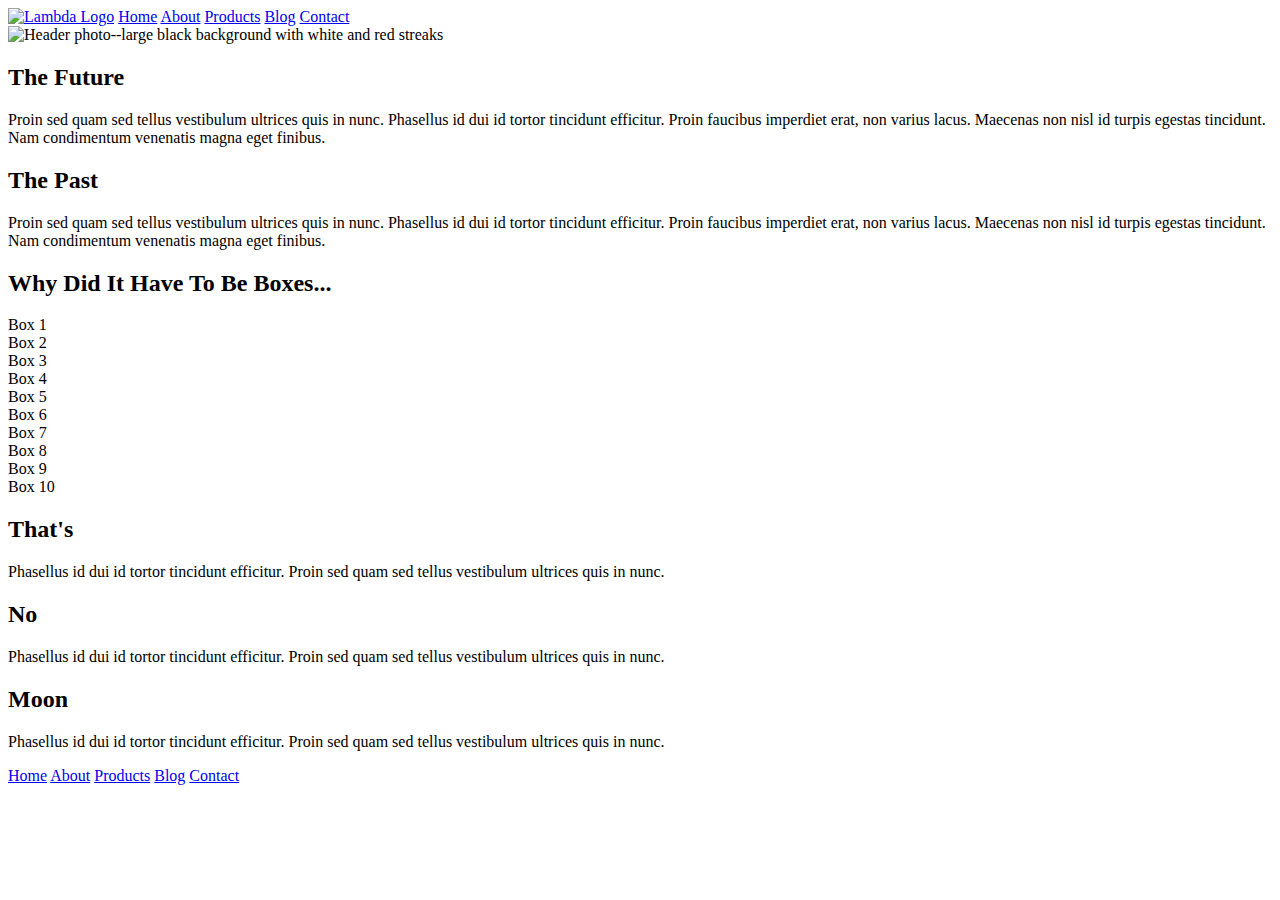
==== index.html @ 79fa1689 "added header links and logo on both html" ====
<!doctype html>

<html lang="en">
<head>
  <meta charset="utf-8">

  <title>Sprint Challenge - Home</title>

  <link href="https://fonts.googleapis.com/css?family=Roboto|Rubik" rel="stylesheet">
  <link rel="stylesheet" href="css/index.css">

</head>

<body>

    <div class="container">
        <section class="home-bar">
            <a href="#"><img src="img/lambda-black.png" alt="Lambda Logo"></a>
            <a href="index.html">Home</a>
            <a href="about.html">About</a>
            <a href="#">Products</a>
            <a href="#">Blog</a>
            <a href="#">Contact</a>
        </section>
        <div class="home-image"><img src="img/jumbo.jpg" alt="Header photo--large black background with white and red streaks"></div>
        <section class="top-content">
            <div class="text-container">
                <h2>The Future</h2>
                <p>Proin sed quam sed tellus vestibulum ultrices quis in nunc. Phasellus id dui id tortor tincidunt efficitur. Proin faucibus imperdiet erat, non varius lacus. Maecenas non nisl id turpis egestas tincidunt. Nam condimentum venenatis magna eget finibus.</p>
            </div>
            <div class="text-container">
                <h2>The Past</h2>
                <p>Proin sed quam sed tellus vestibulum ultrices quis in nunc. Phasellus id dui id tortor tincidunt efficitur. Proin faucibus imperdiet erat, non varius lacus. Maecenas non nisl id turpis egestas tincidunt. Nam condimentum venenatis magna eget finibus.</p>
            </div>
        </section>
        
        <section class="middle-content">
        
            <h2>Why Did It Have To Be Boxes...</h2>
            
            <div class="boxes">
                <div class="box">Box 1</div>
                <div class="box">Box 2</div>
                <div class="box">Box 3</div>
                <div class="box">Box 4</div>
                <div class="box">Box 5</div>
                <div class="box">Box 6</div>
                <div class="box">Box 7</div>
                <div class="box">Box 8</div>
                <div class="box">Box 9</div>
                <div class="box">Box 10</div>
            </div>
        
        </section>

        <section class="bottom-content">

            <div class="text-container">
                <h2>That's</h2>
                <p>Phasellus id dui id tortor tincidunt efficitur. Proin sed quam sed tellus vestibulum ultrices quis in nunc.</p>
            </div>
            <div class="text-container">
                <h2>No</h2>
                <p>Phasellus id dui id tortor tincidunt efficitur. Proin sed quam sed tellus vestibulum ultrices quis in nunc.</p>
            </div>
            <div class="text-container">
                <h2>Moon</h2>
                <p>Phasellus id dui id tortor tincidunt efficitur. Proin sed quam sed tellus vestibulum ultrices quis in nunc.</p>
            </div>

        </section>
        
        <footer>
            <nav>
                <a href="#">Home</a>
                <a href="#">About</a>
                <a href="#">Products</a>
                <a href="#">Blog</a>
                <a href="#">Contact</a>
            </nav>
        </footer>
    </div><!-- container -->        
</body>
</html>
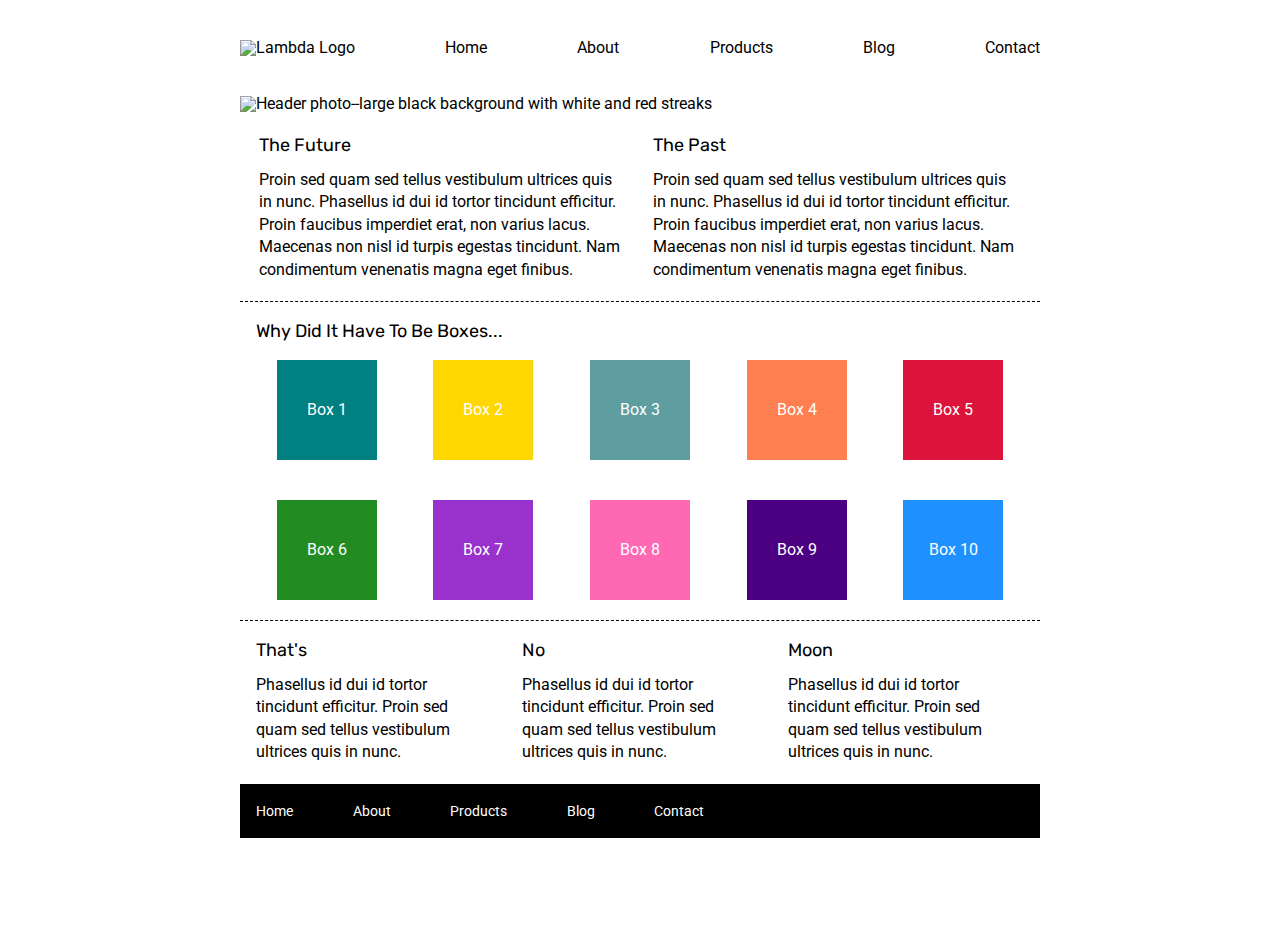
==== commit 7af371d1: "finished Home page html and Css--YESS" ====
--- a/index.html
+++ b/index.html
@@ -14,15 +14,17 @@
 <body>
 
     <div class="container">
-        <section class="home-bar">
-            <a href="#"><img src="img/lambda-black.png" alt="Lambda Logo"></a>
+        <nav class="home-bar">
+            <img src="img/lambda-black.png" alt="Lambda Logo">
             <a href="index.html">Home</a>
             <a href="about.html">About</a>
             <a href="#">Products</a>
             <a href="#">Blog</a>
             <a href="#">Contact</a>
-        </section>
+        </nav>
+
         <div class="home-image"><img src="img/jumbo.jpg" alt="Header photo--large black background with white and red streaks"></div>
+       
         <section class="top-content">
             <div class="text-container">
                 <h2>The Future</h2>
@@ -39,16 +41,16 @@
             <h2>Why Did It Have To Be Boxes...</h2>
             
             <div class="boxes">
-                <div class="box">Box 1</div>
-                <div class="box">Box 2</div>
-                <div class="box">Box 3</div>
-                <div class="box">Box 4</div>
-                <div class="box">Box 5</div>
-                <div class="box">Box 6</div>
-                <div class="box">Box 7</div>
-                <div class="box">Box 8</div>
-                <div class="box">Box 9</div>
-                <div class="box">Box 10</div>
+                <div class="box one">Box 1</div>
+                <div class="box two">Box 2</div>
+                <div class="box three">Box 3</div>
+                <div class="box four">Box 4</div>
+                <div class="box five">Box 5</div>
+                <div class="box six">Box 6</div>
+                <div class="box seven">Box 7</div>
+                <div class="box eight">Box 8</div>
+                <div class="box nine">Box 9</div>
+                <div class="box ten">Box 10</div>
             </div>
         
         </section>
--- a/css/index.css
+++ b/css/index.css
@@ -0,0 +1,193 @@
+/* http://meyerweb.com/eric/tools/css/reset/ 
+   v2.0 | 20110126
+   License: none (public domain)
+*/
+
+html, body, div, span, applet, object, iframe,
+h1, h2, h3, h4, h5, h6, p, blockquote, pre,
+a, abbr, acronym, address, big, cite, code,
+del, dfn, em, img, ins, kbd, q, s, samp,
+small, strike, strong, sub, sup, tt, var,
+b, u, i, center,
+dl, dt, dd, ol, ul, li,
+fieldset, form, label, legend,
+table, caption, tbody, tfoot, thead, tr, th, td,
+article, aside, canvas, details, embed, 
+figure, figcaption, footer, header, hgroup, 
+menu, nav, output, ruby, section, summary,
+time, mark, audio, video {
+	margin: 0;
+	padding: 0;
+	border: 0;
+	font-size: 100%;
+	font: inherit;
+	vertical-align: baseline;
+}
+/* HTML5 display-role reset for older browsers */
+article, aside, details, figcaption, figure, 
+footer, header, hgroup, menu, nav, section {
+	display: block;
+}
+body {
+	line-height: 1;
+}
+ol, ul {
+	list-style: none;
+}
+blockquote, q {
+	quotes: none;
+}
+blockquote:before, blockquote:after,
+q:before, q:after {
+	content: '';
+	content: none;
+}
+table {
+	border-collapse: collapse;
+	border-spacing: 0;
+}
+
+* {
+    box-sizing: border-box;
+}
+
+html, body {
+    height: 100%;
+    font-family: 'Roboto', sans-serif;
+}
+
+h1, h2, h3, h4, h5 {
+    font-size: 18px;
+    margin-bottom: 15px;
+    font-family: 'Rubik', sans-serif;
+}
+
+p {
+    line-height: 1.4;
+}
+
+.container {
+    width: 800px;
+    margin: 0 auto;
+}
+
+.top-content {
+    display: flex;
+    flex-wrap: wrap;
+    justify-content: space-evenly;
+    margin-bottom: 20px;
+    border-bottom: 1px dashed black;
+}
+
+.top-content .text-container {
+    width: 48%;
+    padding: 0 1%;
+    padding-bottom: 20px;  
+}
+
+.middle-content {
+    margin-bottom: 20px;
+    border-bottom: 1px dashed black;
+}
+
+.middle-content h2 {
+    padding: 0 2%;
+    margin-bottom: 0;
+}
+
+.middle-content .boxes {
+    display: flex;
+    flex-wrap: wrap;
+    justify-content: space-evenly;
+}
+
+.middle-content .boxes .box {
+    width: 12.5%;
+    height: 100px;
+    background: black;
+    margin: 20px 2.5%;
+    color: white;
+    display: flex;
+    align-items: center;
+    justify-content: center;
+}
+
+.bottom-content {
+    display: flex;
+    margin: 0 2% 20px;
+    justify-content: space-around;
+}
+
+.bottom-content .text-container {
+    padding-right: 4%;
+}
+
+.bottom-content .text-container:last-child {
+    padding-right: 0;
+}
+
+footer {
+    width: 100%;
+    background: black;
+}
+
+footer nav {
+    width: 60%;
+    display: flex;
+    justify-content: space-between;
+    align-items: center;
+    padding: 20px 2%;
+    font-size: 14px;
+}
+
+footer nav a {
+    color: white;
+    text-decoration: none;
+}
+
+/*ADDING STYLING TO THE HEADER NAV LINKS*/
+
+.home-bar{
+    display: flex;
+    justify-content: space-between;
+    margin: 5% 0;
+}
+nav a{
+    display: flex;
+    align-items: flex-end;
+    text-decoration: none;
+    color: black;
+}
+.home-image{
+    margin-bottom: 3%;
+}
+.middle-content .boxes .one{
+    background-color: teal;
+}
+.middle-content .boxes .two{
+    background-color: gold;
+}
+.middle-content .boxes .three{
+    background-color: cadetblue;
+}
+.middle-content .boxes .four{
+    background-color: coral;
+}
+.middle-content .boxes .five{
+    background-color: crimson;
+}
+.middle-content .boxes .six{
+    background-color: forestgreen;
+}
+.middle-content .boxes .seven{
+    background-color: darkorchid;
+}
+.middle-content .boxes .eight{
+    background-color: hotpink;
+}
+.middle-content .boxes .nine{
+    background-color: indigo;
+}
+.middle-content .boxes .ten{
+    background-color: dodgerblue;
+}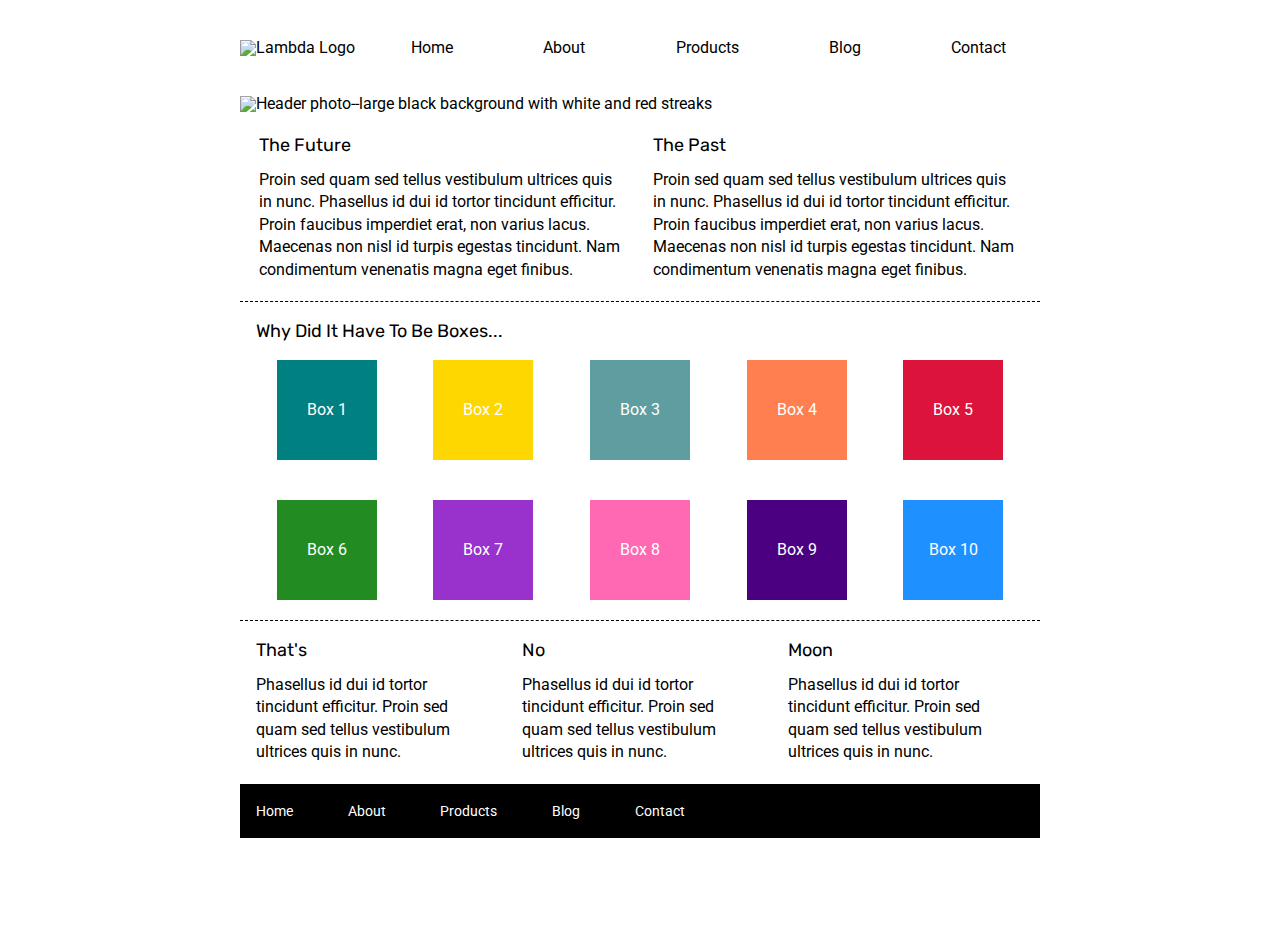
==== commit 973cf87b: "stretch question, building new page--started into it." ====
--- a/index.html
+++ b/index.html
@@ -20,7 +20,7 @@
             <a href="about.html">About</a>
             <a href="#">Products</a>
             <a href="#">Blog</a>
-            <a href="#">Contact</a>
+            <a href="contact.html">Contact</a>
         </nav>
 
         <div class="home-image"><img src="img/jumbo.jpg" alt="Header photo--large black background with white and red streaks"></div>
@@ -78,7 +78,7 @@
                 <a href="#">About</a>
                 <a href="#">Products</a>
                 <a href="#">Blog</a>
-                <a href="#">Contact</a>
+                <a href="contact.html">Contact</a>
             </nav>
         </footer>
     </div><!-- container -->        
--- a/css/index.css
+++ b/css/index.css
@@ -145,7 +145,9 @@
     text-decoration: none;
 }
 
-/*ADDING STYLING TO THE HEADER NAV LINKS*/
+/*ADDING STYLING TO THE HEADER NAV LINKS
+  ADDING STYLING TO THE HEADER NAV LINKS
+  ADDING STYLING TO THE HEADER NAV LINKS*/
 
 .home-bar{
     display: flex;
@@ -154,9 +156,10 @@
 }
 nav a{
     display: flex;
-    align-items: flex-end;
+    align-items: flex-end;   
     text-decoration: none;
     color: black;
+    margin-right: 4.25%;
 }
 .home-image{
     margin-bottom: 3%;
@@ -190,4 +193,109 @@
 }
 .middle-content .boxes .ten{
     background-color: dodgerblue;
+}
+
+/*ONTO THE ABOUT PAGE
+  ONTO THE ABOUT PAGE
+  ONTO THE ABOUT PAGE*/
+
+.about-image{
+    margin-bottom: 3%;
+}
+.about-intro{
+    display: flex;
+    flex-direction: column;
+    align-items: flex-start;
+    padding: 0 3%;
+    padding-bottom: 3%;
+    border-bottom: 1px dashed black;
+}
+.about-main{
+    display: flex;
+    flex-flow: row wrap;
+    width: 100%;
+    justify-content: space-around;
+}
+.about-main div{
+    display: flex;
+    flex-direction: column;
+    width: 46%;
+    border-bottom: 1px dashed black;
+    padding: 3.1% 0;
+}
+.about-main img{
+    margin-top: 2%;
+}
+.morespace{
+    margin-top: 3.5%;
+}
+.about-main h2{
+    margin-top: 3%;
+}
+.about-main button{
+    width: 127px;
+    height: 41px;
+    border: 2px solid black;
+    border-radius: 12px;
+    font-size: 16px;
+    margin-top: 4%;
+}
+.about-end{
+    display: flex;
+    flex-direction: column;
+    align-items: flex-start;
+    padding: 0 3%;
+    margin: 6.5% 0 4.75%;
+}
+
+/*STRETCH GOALS--ADDING CONTACT PAGE*/
+
+.contact-image{
+    margin-bottom: 3%;
+}
+.contact-intro{
+    display: flex;
+    flex-direction: column;
+    align-items: flex-start;
+    padding: 0 3%;
+    padding-bottom: 3%;
+    border-bottom: 1px dashed black;
+}
+.contact-main{
+    display: flex;
+    flex-flow: row wrap;
+    width: 100%;
+    justify-content: space-around;
+}
+.contact-main div{
+    display: flex;
+    flex-direction: column;
+    width: 46%;
+    border-bottom: 1px dashed black;
+    padding: 3.1% 0;
+}
+.contact-main img{
+    margin-top: 2%;
+    height: 350px;
+}
+.contact-main h2{
+    margin-top: 3%;
+}
+.contact-main button{
+    width: 127px;
+    height: 41px;
+    border: 2px solid black;
+    border-radius: 12px;
+    font-size: 16px;
+    margin-top: 4%;
+}
+.contact-end{
+    display: flex;
+    flex-direction: column;
+    align-items: flex-start;
+    padding: 0 3%;
+    margin: 6.5% 0 4.75%;
+}
+.contact-end h2{
+    font-weight: bold;
 }